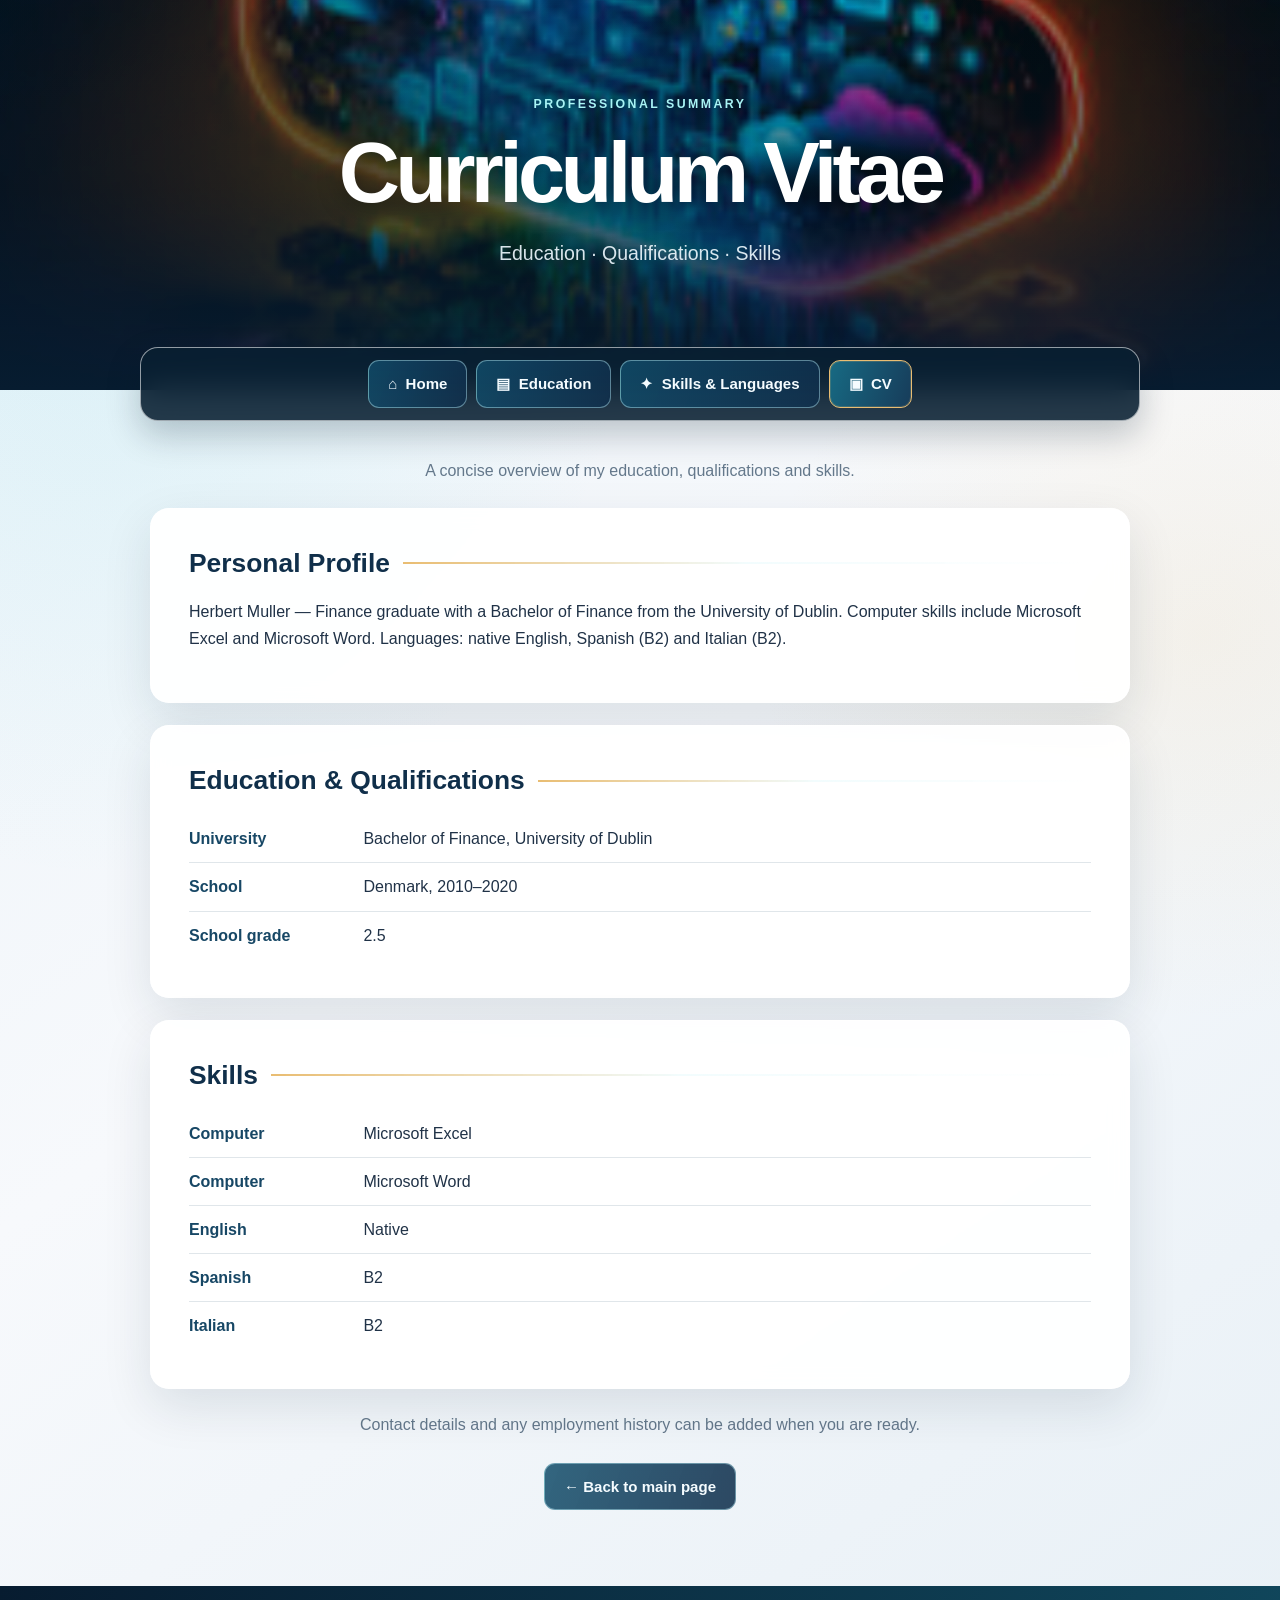
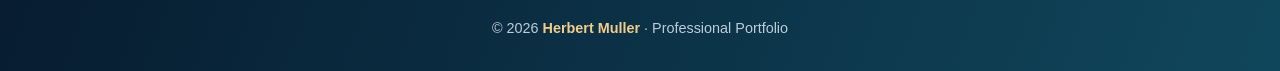
==== cv.html @ df2da914 "Add files via upload" ====
<!DOCTYPE html>
<html lang="en">
<head>
  <meta charset="UTF-8">
  <meta name="viewport" content="width=device-width, initial-scale=1.0">
  <meta name="description" content="Professional portfolio and CV of Herbert Muller.">
  <title>Curriculum Vitae | Herbert Muller</title>
  <link rel="stylesheet" href="css/style.css">
  <script src="js/script.js" defer></script>
</head>
<body>
  <header class="hero hero--compact">
    <div class="hero__image" aria-hidden="true"></div>
    <div class="hero__veil" aria-hidden="true"></div>
    <div class="hero__content">
      <span class="eyebrow">Professional Summary</span>
      <h1>Curriculum Vitae</h1>
      <p class="hero__subtitle">Education · Qualifications · Skills</p>
      
    </div>
  </header>
  <div class="nav-wrap">
  <nav class="nav" aria-label="Main navigation">
    <a class="nav__link" href="index.html" ><span>⌂ &nbsp;Home</span></a>
    <a class="nav__link" href="education.html" ><span>▤ &nbsp;Education</span></a>
    <a class="nav__link" href="skills.html" ><span>✦ &nbsp;Skills &amp; Languages</span></a>
    <a class="nav__link" href="cv.html" aria-current="page"><span>▣ &nbsp;CV</span></a>
  </nav>
</div>
  <main class="main">
    
  <p class="page-intro">A concise overview of my education, qualifications and skills.</p>
  <section class="panel">
    <h2>Personal Profile</h2>
    <p>Herbert Muller — Finance graduate with a Bachelor of Finance from the University of Dublin. Computer skills include Microsoft Excel and Microsoft Word. Languages: native English, Spanish (B2) and Italian (B2).</p>
  </section>
  <section class="panel">
    <h2>Education &amp; Qualifications</h2>
    <ul class="data-list">
      <li><strong>University</strong> Bachelor of Finance, University of Dublin</li>
      <li><strong>School</strong> Denmark, 2010–2020</li>
      <li><strong>School grade</strong> 2.5</li>
    </ul>
  </section>
  <section class="panel">
    <h2>Skills</h2>
    <ul class="data-list">
      <li><strong>Computer</strong> Microsoft Excel</li>
      <li><strong>Computer</strong> Microsoft Word</li>
      <li><strong>English</strong> Native</li>
      <li><strong>Spanish</strong> B2</li>
      <li><strong>Italian</strong> B2</li>
    </ul>
  </section>
  <p class="page-intro">Contact details and any employment history can be added when you are ready.</p>
  <div class="page-actions"><a class="button" href="index.html"><span>← Back to main page</span></a></div>

  </main>
  <footer class="footer">© 2026 <strong>Herbert Muller</strong> · Professional Portfolio</footer>
</body>
</html>
---- css/style.css ----
/* Herbert Muller portfolio — shared styles */
:root {
  --navy: #071c30;
  --navy-2: #102f4a;
  --blue: #176a91;
  --cyan: #57d9e8;
  --gold: #e9bd72;
  --ink: #203247;
  --muted: #64788b;
  --paper: rgba(255,255,255,.94);
  --line: rgba(18,65,94,.13);
  --shadow: 0 18px 50px rgba(9,34,56,.11);
}
* { box-sizing: border-box; }
html { scroll-behavior: smooth; }
body {
  margin: 0;
  color: var(--ink);
  font-family: Inter, "Segoe UI", Arial, sans-serif;
  line-height: 1.7;
  background:
    radial-gradient(ellipse at 8% 12%, rgba(87,217,232,.14), transparent 34rem),
    radial-gradient(ellipse at 94% 38%, rgba(233,189,114,.12), transparent 28rem),
    linear-gradient(145deg, #eaf2f8 0%, #f7f9fc 48%, #e8f0f6 100%);
}
a { color: inherit; }
.hero {
  position: relative;
  isolation: isolate;
  display: grid;
  place-items: center;
  min-height: 590px;
  padding: 72px 22px 100px;
  overflow: hidden;
  color: white;
  background: var(--navy);
}
.hero--compact { min-height: 390px; padding-top: 55px; padding-bottom: 85px; }
.hero__image {
  position: absolute;
  z-index: -2;
  inset: -12% 0;
  background-image: url("../assets/background_portfolio_herbert.jpg");
  background-position: center center;
  background-size: cover;
  transform: translate3d(0, var(--parallax-shift, 0px), 0) scale(1.14);
  will-change: transform;
  filter: saturate(1.13) contrast(1.05);
}
.hero__veil {
  position: absolute;
  z-index: -1;
  inset: 0;
  background:
    linear-gradient(180deg, rgba(4,19,32,.16) 0%, rgba(5,22,37,.45) 48%, #071c30 100%),
    linear-gradient(110deg, rgba(4,25,43,.66), rgba(10,62,82,.17) 56%, rgba(4,19,32,.5));
}
.hero__content {
  width: min(920px, 100%);
  text-align: center;
  text-shadow: 0 3px 24px rgba(0,0,0,.38);
  animation: hero-reveal .9s cubic-bezier(.2,.7,.2,1) both;
}
@keyframes hero-reveal {
  from { opacity: 0; transform: translateY(22px); }
  to { opacity: 1; transform: translateY(0); }
}
.eyebrow {
  display: inline-block;
  margin-bottom: 14px;
  color: #a9f4f5;
  font-size: .77rem;
  font-weight: 800;
  letter-spacing: .2em;
  text-transform: uppercase;
}
h1 {
  margin: 0;
  font-size: clamp(2.65rem, 8vw, 5.3rem);
  line-height: 1.04;
  letter-spacing: -.055em;
}
.hero__subtitle {
  max-width: 660px;
  margin: 20px auto 0;
  color: rgba(240,249,255,.9);
  font-size: clamp(1rem, 2.5vw, 1.22rem);
}
.hero__actions {
  display: flex;
  flex-wrap: wrap;
  justify-content: center;
  gap: 13px;
  margin-top: 30px;
}
.nav-wrap {
  position: relative;
  z-index: 5;
  display: flex;
  justify-content: center;
  padding: 0 18px;
  margin-top: -43px;
}
.nav {
  display: flex;
  justify-content: center;
  flex-wrap: wrap;
  gap: 9px;
  width: min(1000px, 100%);
  padding: 12px;
  border: 1px solid rgba(255,255,255,.56);
  border-radius: 18px;
  background: rgba(8,31,50,.88);
  box-shadow: 0 14px 34px rgba(5,24,42,.23);
  backdrop-filter: blur(16px);
}
.nav__link, .button {
  position: relative;
  display: inline-flex;
  align-items: center;
  justify-content: center;
  gap: 9px;
  min-height: 46px;
  padding: 10px 19px;
  overflow: hidden;
  border: 1.5px solid rgba(174,225,237,.48);
  border-radius: 11px;
  color: #f5fcff;
  background: linear-gradient(110deg, rgba(17,76,106,.85), rgba(17,46,75,.88), rgba(20,104,119,.84));
  background-size: 220% 100%;
  text-decoration: none;
  font: inherit;
  font-size: .94rem;
  font-weight: 750;
  cursor: pointer;
  transition:
    color .28s ease, border-color .28s ease, background-position .45s ease,
    box-shadow .28s ease, transform .28s cubic-bezier(.2,.8,.2,1), outline-color .28s ease;
}
.nav__link::before, .button::before {
  content: "";
  position: absolute;
  inset: 0;
  opacity: 0;
  background: linear-gradient(110deg, rgba(87,217,232,.28), rgba(233,189,114,.3));
  transition: opacity .3s ease;
}
.nav__link > span, .button > span { position: relative; z-index: 1; }
.nav__link:hover, .nav__link:focus-visible, .button:hover, .button:focus-visible {
  color: white;
  border-color: var(--gold);
  background-position: 100% 0;
  outline: 3px solid rgba(87,217,232,.28);
  outline-offset: 3px;
  box-shadow: 0 0 0 1px rgba(233,189,114,.2), 0 10px 26px rgba(0,0,0,.2);
  transform: translateY(-3px) scale(1.015);
}
.nav__link:hover::before, .nav__link:focus-visible::before,
.button:hover::before, .button:focus-visible::before { opacity: 1; }
.nav__link[aria-current="page"] {
  border-color: var(--gold);
  background: linear-gradient(110deg, #176a83, #173c5a);
  box-shadow: inset 0 0 0 1px rgba(233,189,114,.19);
}
.button--gold {
  color: #102c43;
  border-color: #ffe0a7;
  background: linear-gradient(110deg, #f0c77f, #dba958, #f6db9e);
  background-size: 220% 100%;
}
.button--gold:hover, .button--gold:focus-visible { color: #071c30; }
.main {
  width: min(980px, calc(100% - 36px));
  margin: 36px auto 76px;
}
.page-intro {
  margin: 0 auto 24px;
  max-width: 740px;
  text-align: center;
  color: var(--muted);
}
.panel {
  position: relative;
  margin: 0 0 22px;
  padding: clamp(24px, 5vw, 38px);
  border: 1px solid rgba(255,255,255,.85);
  border-radius: 19px;
  background: var(--paper);
  box-shadow: var(--shadow);
  backdrop-filter: blur(9px);
  animation: panel-fade .7s ease both;
}
.panel:nth-of-type(2) { animation-delay: .08s; }
.panel:nth-of-type(3) { animation-delay: .16s; }
.panel:nth-of-type(4) { animation-delay: .24s; }
@keyframes panel-fade {
  from { opacity: 0; transform: translateY(17px); }
  to { opacity: 1; transform: translateY(0); }
}
.panel h2 {
  display: flex;
  align-items: center;
  gap: 13px;
  margin: 0 0 18px;
  color: var(--navy-2);
  font-size: clamp(1.35rem, 3vw, 1.65rem);
  line-height: 1.25;
}
.panel h2::after {
  content: "";
  flex: 1;
  height: 2px;
  background: linear-gradient(90deg, var(--gold), rgba(87,217,232,.08), transparent);
}
.panel h3 { margin: 0 0 5px; color: #174765; font-size: 1.08rem; }
.panel p { margin: 0 0 12px; }
.muted { color: var(--muted); }
.tiles {
  display: grid;
  grid-template-columns: repeat(auto-fit, minmax(210px, 1fr));
  gap: 14px;
}
.tile {
  padding: 18px;
  border: 1px solid var(--line);
  border-radius: 13px;
  background: linear-gradient(145deg, rgba(239,248,251,.95), rgba(255,255,255,.96));
  transition: transform .25s ease, border-color .25s ease, box-shadow .25s ease;
}
.tile:hover {
  transform: translateY(-5px);
  border-color: rgba(23,106,145,.45);
  box-shadow: 0 12px 25px rgba(14,58,86,.09);
}
.tile__icon { display: block; margin-bottom: 8px; color: #12819a; font-size: 1.45rem; }
.pills { display: flex; flex-wrap: wrap; gap: 11px; }
.pill {
  padding: 10px 15px;
  border: 1px solid rgba(23,106,145,.2);
  border-radius: 999px;
  color: #164761;
  background: linear-gradient(110deg, #e8f8fa, #f8f1e5);
  font-weight: 720;
  transition: transform .23s ease, box-shadow .23s ease, background .3s ease;
}
.pill:hover { transform: translateY(-3px); box-shadow: 0 8px 20px rgba(14,58,86,.1); }
.timeline {
  display: grid;
  grid-template-columns: 145px 1fr;
  gap: 18px;
  padding: 19px 0;
  border-bottom: 1px solid var(--line);
}
.timeline:last-child { border-bottom: 0; padding-bottom: 0; }
.timeline__date { color: #16708a; font-weight: 800; }
.data-list { list-style: none; padding: 0; margin: 0; }
.data-list li {
  padding: 10px 0;
  border-bottom: 1px solid var(--line);
}
.data-list li:last-child { border-bottom: 0; }
.data-list strong { display: inline-block; min-width: 170px; color: #174765; }
.page-actions { display: flex; flex-wrap: wrap; justify-content: center; gap: 12px; margin-top: 25px; }
.footer {
  padding: 30px 18px;
  text-align: center;
  color: rgba(238,248,255,.78);
  background: linear-gradient(110deg, #071c30, #10465b, #071c30);
  background-size: 200% 100%;
  animation: footer-flow 12s ease-in-out infinite alternate;
  font-size: .9rem;
}
@keyframes footer-flow { to { background-position: 100% 0; } }
.footer strong { color: #f1cd8d; }
@media (max-width: 640px) {
  .hero { min-height: 540px; padding-bottom: 88px; }
  .hero--compact { min-height: 355px; }
  .nav { gap: 7px; padding: 10px; }
  .nav__link { flex: 1 1 42%; padding: 9px 10px; }
  .timeline { grid-template-columns: 1fr; gap: 3px; }
  .data-list strong { display: block; min-width: 0; }
  .page-actions .button { width: 100%; }
}
@media (prefers-reduced-motion: reduce) {
  *, *::before, *::after {
    scroll-behavior: auto !important;
    animation-duration: .01ms !important;
    animation-iteration-count: 1 !important;
    transition-duration: .01ms !important;
  }
  .hero__image { transform: scale(1.04) !important; }
  .panel { animation: none; }
}
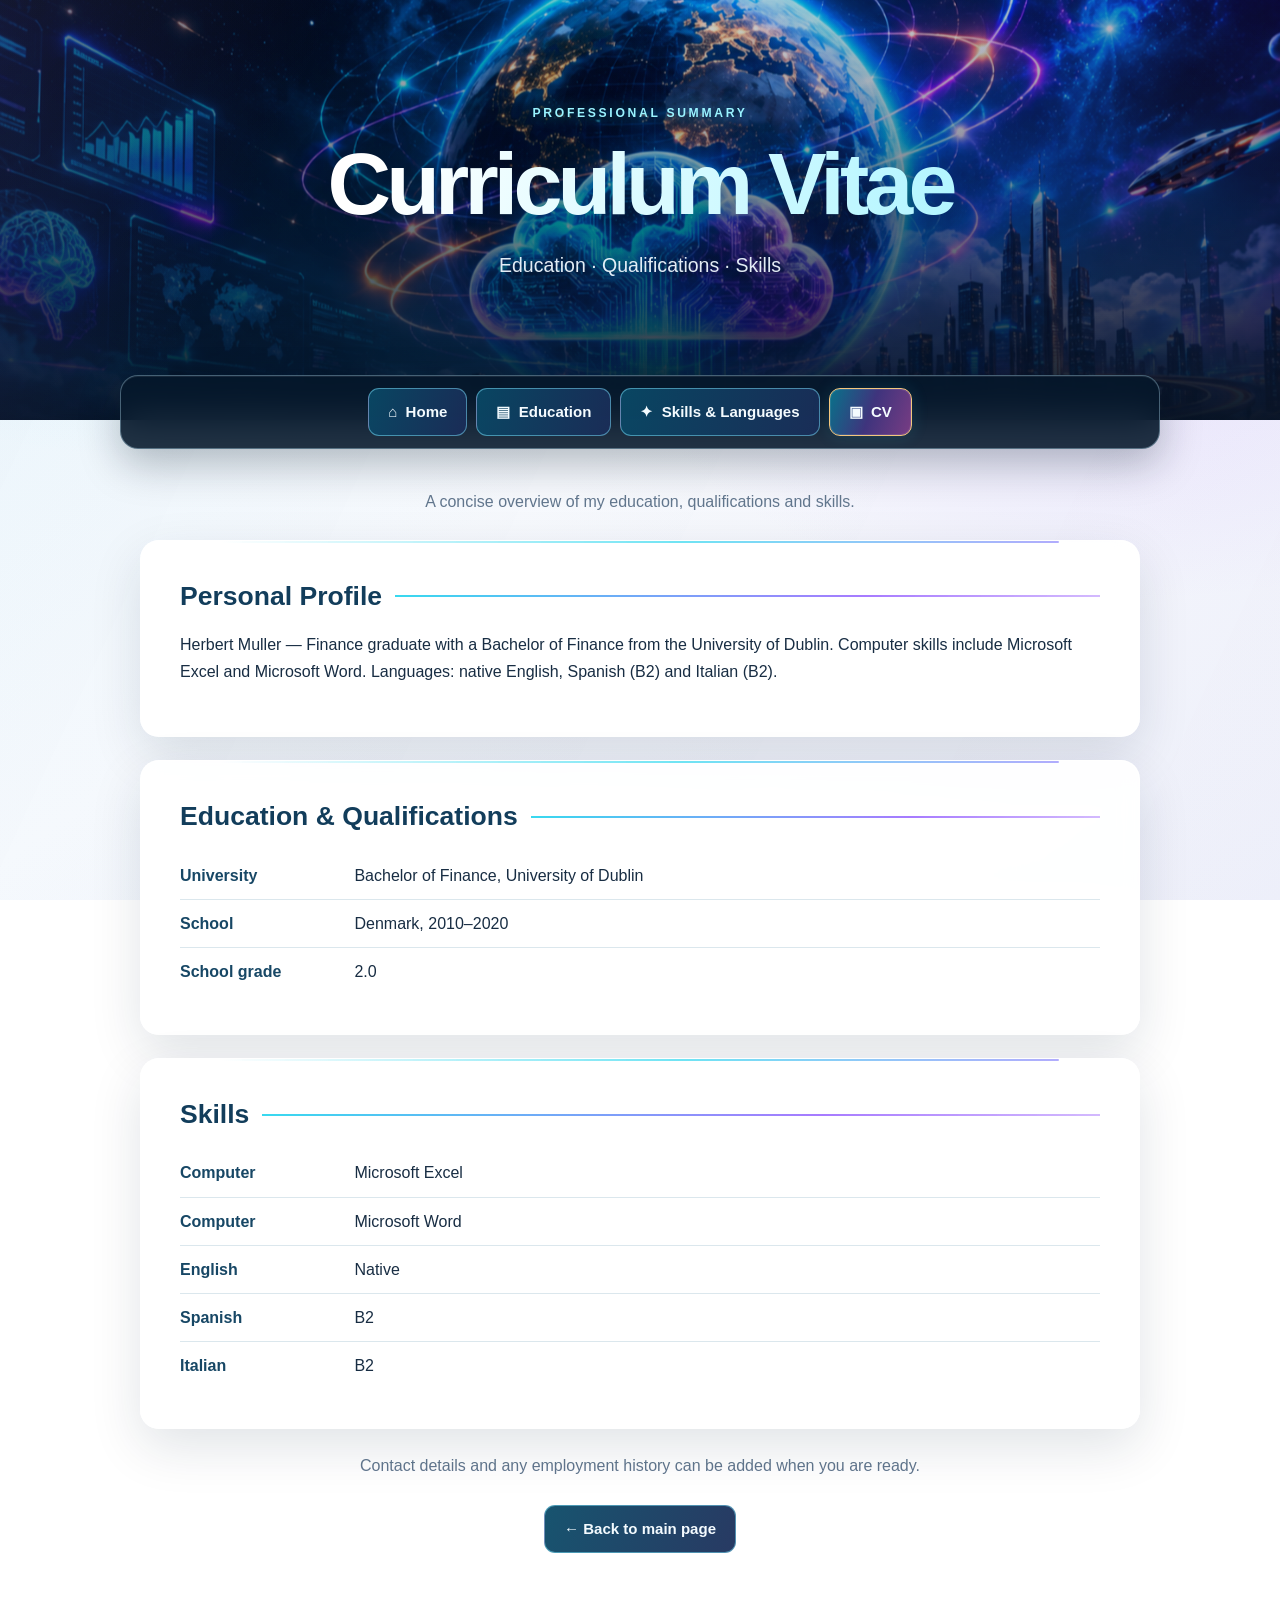
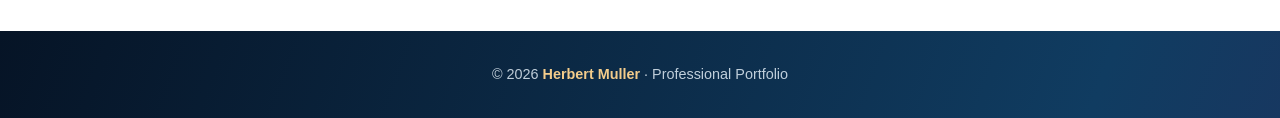
==== commit fde82513: "cv_v1.html grade improved from 2.5 to 2.0" ====
--- a/cv.html
+++ b/cv.html
@@ -39,7 +39,7 @@
     <ul class="data-list">
       <li><strong>University</strong> Bachelor of Finance, University of Dublin</li>
       <li><strong>School</strong> Denmark, 2010–2020</li>
-      <li><strong>School grade</strong> 2.5</li>
+      <li><strong>School grade</strong> 2.0</li>
     </ul>
   </section>
   <section class="panel">
--- a/css/style.css
+++ b/css/style.css
@@ -1,293 +1,15 @@
-/* Herbert Muller portfolio — shared styles */
-:root {
-  --navy: #071c30;
-  --navy-2: #102f4a;
-  --blue: #176a91;
-  --cyan: #57d9e8;
-  --gold: #e9bd72;
-  --ink: #203247;
-  --muted: #64788b;
-  --paper: rgba(255,255,255,.94);
-  --line: rgba(18,65,94,.13);
-  --shadow: 0 18px 50px rgba(9,34,56,.11);
-}
-* { box-sizing: border-box; }
-html { scroll-behavior: smooth; }
-body {
-  margin: 0;
-  color: var(--ink);
-  font-family: Inter, "Segoe UI", Arial, sans-serif;
-  line-height: 1.7;
-  background:
-    radial-gradient(ellipse at 8% 12%, rgba(87,217,232,.14), transparent 34rem),
-    radial-gradient(ellipse at 94% 38%, rgba(233,189,114,.12), transparent 28rem),
-    linear-gradient(145deg, #eaf2f8 0%, #f7f9fc 48%, #e8f0f6 100%);
-}
-a { color: inherit; }
-.hero {
-  position: relative;
-  isolation: isolate;
-  display: grid;
-  place-items: center;
-  min-height: 590px;
-  padding: 72px 22px 100px;
-  overflow: hidden;
-  color: white;
-  background: var(--navy);
-}
-.hero--compact { min-height: 390px; padding-top: 55px; padding-bottom: 85px; }
-.hero__image {
-  position: absolute;
-  z-index: -2;
-  inset: -12% 0;
-  background-image: url("../assets/background_portfolio_herbert.jpg");
-  background-position: center center;
-  background-size: cover;
-  transform: translate3d(0, var(--parallax-shift, 0px), 0) scale(1.14);
-  will-change: transform;
-  filter: saturate(1.13) contrast(1.05);
-}
-.hero__veil {
-  position: absolute;
-  z-index: -1;
-  inset: 0;
-  background:
-    linear-gradient(180deg, rgba(4,19,32,.16) 0%, rgba(5,22,37,.45) 48%, #071c30 100%),
-    linear-gradient(110deg, rgba(4,25,43,.66), rgba(10,62,82,.17) 56%, rgba(4,19,32,.5));
-}
-.hero__content {
-  width: min(920px, 100%);
-  text-align: center;
-  text-shadow: 0 3px 24px rgba(0,0,0,.38);
-  animation: hero-reveal .9s cubic-bezier(.2,.7,.2,1) both;
-}
-@keyframes hero-reveal {
-  from { opacity: 0; transform: translateY(22px); }
-  to { opacity: 1; transform: translateY(0); }
-}
-.eyebrow {
-  display: inline-block;
-  margin-bottom: 14px;
-  color: #a9f4f5;
-  font-size: .77rem;
-  font-weight: 800;
-  letter-spacing: .2em;
-  text-transform: uppercase;
-}
-h1 {
-  margin: 0;
-  font-size: clamp(2.65rem, 8vw, 5.3rem);
-  line-height: 1.04;
-  letter-spacing: -.055em;
-}
-.hero__subtitle {
-  max-width: 660px;
-  margin: 20px auto 0;
-  color: rgba(240,249,255,.9);
-  font-size: clamp(1rem, 2.5vw, 1.22rem);
-}
-.hero__actions {
-  display: flex;
-  flex-wrap: wrap;
-  justify-content: center;
-  gap: 13px;
-  margin-top: 30px;
-}
-.nav-wrap {
-  position: relative;
-  z-index: 5;
-  display: flex;
-  justify-content: center;
-  padding: 0 18px;
-  margin-top: -43px;
-}
-.nav {
-  display: flex;
-  justify-content: center;
-  flex-wrap: wrap;
-  gap: 9px;
-  width: min(1000px, 100%);
-  padding: 12px;
-  border: 1px solid rgba(255,255,255,.56);
-  border-radius: 18px;
-  background: rgba(8,31,50,.88);
-  box-shadow: 0 14px 34px rgba(5,24,42,.23);
-  backdrop-filter: blur(16px);
-}
-.nav__link, .button {
-  position: relative;
-  display: inline-flex;
-  align-items: center;
-  justify-content: center;
-  gap: 9px;
-  min-height: 46px;
-  padding: 10px 19px;
-  overflow: hidden;
-  border: 1.5px solid rgba(174,225,237,.48);
-  border-radius: 11px;
-  color: #f5fcff;
-  background: linear-gradient(110deg, rgba(17,76,106,.85), rgba(17,46,75,.88), rgba(20,104,119,.84));
-  background-size: 220% 100%;
-  text-decoration: none;
-  font: inherit;
-  font-size: .94rem;
-  font-weight: 750;
-  cursor: pointer;
-  transition:
-    color .28s ease, border-color .28s ease, background-position .45s ease,
-    box-shadow .28s ease, transform .28s cubic-bezier(.2,.8,.2,1), outline-color .28s ease;
-}
-.nav__link::before, .button::before {
-  content: "";
-  position: absolute;
-  inset: 0;
-  opacity: 0;
-  background: linear-gradient(110deg, rgba(87,217,232,.28), rgba(233,189,114,.3));
-  transition: opacity .3s ease;
-}
-.nav__link > span, .button > span { position: relative; z-index: 1; }
-.nav__link:hover, .nav__link:focus-visible, .button:hover, .button:focus-visible {
-  color: white;
-  border-color: var(--gold);
-  background-position: 100% 0;
-  outline: 3px solid rgba(87,217,232,.28);
-  outline-offset: 3px;
-  box-shadow: 0 0 0 1px rgba(233,189,114,.2), 0 10px 26px rgba(0,0,0,.2);
-  transform: translateY(-3px) scale(1.015);
-}
-.nav__link:hover::before, .nav__link:focus-visible::before,
-.button:hover::before, .button:focus-visible::before { opacity: 1; }
-.nav__link[aria-current="page"] {
-  border-color: var(--gold);
-  background: linear-gradient(110deg, #176a83, #173c5a);
-  box-shadow: inset 0 0 0 1px rgba(233,189,114,.19);
-}
-.button--gold {
-  color: #102c43;
-  border-color: #ffe0a7;
-  background: linear-gradient(110deg, #f0c77f, #dba958, #f6db9e);
-  background-size: 220% 100%;
-}
-.button--gold:hover, .button--gold:focus-visible { color: #071c30; }
-.main {
-  width: min(980px, calc(100% - 36px));
-  margin: 36px auto 76px;
-}
-.page-intro {
-  margin: 0 auto 24px;
-  max-width: 740px;
-  text-align: center;
-  color: var(--muted);
-}
-.panel {
-  position: relative;
-  margin: 0 0 22px;
-  padding: clamp(24px, 5vw, 38px);
-  border: 1px solid rgba(255,255,255,.85);
-  border-radius: 19px;
-  background: var(--paper);
-  box-shadow: var(--shadow);
-  backdrop-filter: blur(9px);
-  animation: panel-fade .7s ease both;
-}
-.panel:nth-of-type(2) { animation-delay: .08s; }
-.panel:nth-of-type(3) { animation-delay: .16s; }
-.panel:nth-of-type(4) { animation-delay: .24s; }
-@keyframes panel-fade {
-  from { opacity: 0; transform: translateY(17px); }
-  to { opacity: 1; transform: translateY(0); }
-}
-.panel h2 {
-  display: flex;
-  align-items: center;
-  gap: 13px;
-  margin: 0 0 18px;
-  color: var(--navy-2);
-  font-size: clamp(1.35rem, 3vw, 1.65rem);
-  line-height: 1.25;
-}
-.panel h2::after {
-  content: "";
-  flex: 1;
-  height: 2px;
-  background: linear-gradient(90deg, var(--gold), rgba(87,217,232,.08), transparent);
-}
-.panel h3 { margin: 0 0 5px; color: #174765; font-size: 1.08rem; }
-.panel p { margin: 0 0 12px; }
-.muted { color: var(--muted); }
-.tiles {
-  display: grid;
-  grid-template-columns: repeat(auto-fit, minmax(210px, 1fr));
-  gap: 14px;
-}
-.tile {
-  padding: 18px;
-  border: 1px solid var(--line);
-  border-radius: 13px;
-  background: linear-gradient(145deg, rgba(239,248,251,.95), rgba(255,255,255,.96));
-  transition: transform .25s ease, border-color .25s ease, box-shadow .25s ease;
-}
-.tile:hover {
-  transform: translateY(-5px);
-  border-color: rgba(23,106,145,.45);
-  box-shadow: 0 12px 25px rgba(14,58,86,.09);
-}
-.tile__icon { display: block; margin-bottom: 8px; color: #12819a; font-size: 1.45rem; }
-.pills { display: flex; flex-wrap: wrap; gap: 11px; }
-.pill {
-  padding: 10px 15px;
-  border: 1px solid rgba(23,106,145,.2);
-  border-radius: 999px;
-  color: #164761;
-  background: linear-gradient(110deg, #e8f8fa, #f8f1e5);
-  font-weight: 720;
-  transition: transform .23s ease, box-shadow .23s ease, background .3s ease;
-}
-.pill:hover { transform: translateY(-3px); box-shadow: 0 8px 20px rgba(14,58,86,.1); }
-.timeline {
-  display: grid;
-  grid-template-columns: 145px 1fr;
-  gap: 18px;
-  padding: 19px 0;
-  border-bottom: 1px solid var(--line);
-}
-.timeline:last-child { border-bottom: 0; padding-bottom: 0; }
-.timeline__date { color: #16708a; font-weight: 800; }
-.data-list { list-style: none; padding: 0; margin: 0; }
-.data-list li {
-  padding: 10px 0;
-  border-bottom: 1px solid var(--line);
-}
-.data-list li:last-child { border-bottom: 0; }
-.data-list strong { display: inline-block; min-width: 170px; color: #174765; }
-.page-actions { display: flex; flex-wrap: wrap; justify-content: center; gap: 12px; margin-top: 25px; }
-.footer {
-  padding: 30px 18px;
-  text-align: center;
-  color: rgba(238,248,255,.78);
-  background: linear-gradient(110deg, #071c30, #10465b, #071c30);
-  background-size: 200% 100%;
-  animation: footer-flow 12s ease-in-out infinite alternate;
-  font-size: .9rem;
-}
-@keyframes footer-flow { to { background-position: 100% 0; } }
-.footer strong { color: #f1cd8d; }
-@media (max-width: 640px) {
-  .hero { min-height: 540px; padding-bottom: 88px; }
-  .hero--compact { min-height: 355px; }
-  .nav { gap: 7px; padding: 10px; }
-  .nav__link { flex: 1 1 42%; padding: 9px 10px; }
-  .timeline { grid-template-columns: 1fr; gap: 3px; }
-  .data-list strong { display: block; min-width: 0; }
-  .page-actions .button { width: 100%; }
-}
-@media (prefers-reduced-motion: reduce) {
-  *, *::before, *::after {
-    scroll-behavior: auto !important;
-    animation-duration: .01ms !important;
-    animation-iteration-count: 1 !important;
-    transition-duration: .01ms !important;
-  }
-  .hero__image { transform: scale(1.04) !important; }
-  .panel { animation: none; }
-}
+/* Herbert Muller — Futuristic portfolio theme */
+:root{--midnight:#061426;--deep-blue:#0a2541;--electric:#38d9ef;--violet:#a77bff;--magenta:#ff69cf;--gold:#f2bf70;--ink:#182d43;--muted:#62778e;--surface:rgba(255,255,255,.94);--line:rgba(36,107,145,.16);--shadow:0 18px 52px rgba(6,30,54,.12)}
+*{box-sizing:border-box}html{scroll-behavior:smooth}body{margin:0;color:var(--ink);font-family:Inter,"Segoe UI",Arial,sans-serif;line-height:1.7;background:radial-gradient(ellipse at 12% 8%,rgba(56,217,239,.17),transparent 33rem),radial-gradient(ellipse at 88% 42%,rgba(167,123,255,.13),transparent 30rem),linear-gradient(145deg,#eaf4fb 0%,#f8f9fd 48%,#edf0fa 100%);background-attachment:fixed}
+body:before{content:"";position:fixed;inset:0;z-index:-1;pointer-events:none;opacity:.34;background:linear-gradient(115deg,rgba(56,217,239,.08),transparent 32%,rgba(255,105,207,.07) 68%,transparent);background-size:220% 220%;animation:ambient-drift 18s ease-in-out infinite alternate}@keyframes ambient-drift{0%{background-position:0 20%;filter:hue-rotate(0)}100%{background-position:100% 80%;filter:hue-rotate(38deg)}}
+a{color:inherit}
+.hero{position:relative;isolation:isolate;display:grid;place-items:center;min-height:620px;padding:80px 22px 112px;overflow:hidden;color:#fff;background:var(--midnight)}.hero--compact{min-height:420px;padding:60px 22px 100px}.hero__image{position:absolute;z-index:-3;inset:-14% 0;background-image:url("../assets/futuristic-tech-background.png");background-position:center 46%;background-size:cover;transform:translate3d(0,0,0) scale(1.13);will-change:transform;filter:saturate(1.12) contrast(1.06)}.hero__veil{position:absolute;z-index:-2;inset:0;background:linear-gradient(180deg,rgba(3,14,29,.10) 0%,rgba(4,18,34,.36) 44%,rgba(5,19,35,.96) 100%),linear-gradient(115deg,rgba(4,20,42,.58),rgba(7,73,99,.08) 46%,rgba(43,13,75,.35))}.hero__veil:after{content:"";position:absolute;inset:-20%;background:linear-gradient(115deg,transparent 25%,rgba(56,217,239,.14) 42%,rgba(167,123,255,.10) 54%,transparent 70%);transform:translateX(-45%);animation:light-sweep 13s ease-in-out infinite;pointer-events:none}@keyframes light-sweep{0%,15%{transform:translateX(-48%);opacity:.25}65%,100%{transform:translateX(48%);opacity:.8}}
+.hero__content{width:min(940px,100%);text-align:center;animation:hero-arrive 1s cubic-bezier(.18,.72,.22,1) both}@keyframes hero-arrive{from{opacity:0;transform:translateY(28px) scale(.985);filter:blur(5px)}to{opacity:1;transform:translateY(0) scale(1);filter:blur(0)}}.eyebrow{display:inline-block;margin-bottom:14px;color:#9af3ff;font-size:.76rem;font-weight:850;letter-spacing:.22em;text-transform:uppercase;text-shadow:0 0 18px rgba(56,217,239,.65);animation:accent-pulse 5s ease-in-out infinite}@keyframes accent-pulse{0%,100%{color:#9af3ff;text-shadow:0 0 12px rgba(56,217,239,.4)}50%{color:#f6c5ff;text-shadow:0 0 18px rgba(255,105,207,.55)}}
+h1{margin:0;font-size:clamp(2.7rem,8vw,5.5rem);line-height:1.04;letter-spacing:-.055em;color:#fff;background:linear-gradient(100deg,#fff 10%,#a8f4ff 42%,#e6c5ff 68%,#fff 90%);background-size:220% auto;-webkit-background-clip:text;background-clip:text;-webkit-text-fill-color:transparent;animation:title-color-flow 8s ease-in-out infinite alternate;filter:drop-shadow(0 5px 20px rgba(0,0,0,.28))}@keyframes title-color-flow{from{background-position:0 center}to{background-position:100% center}}.hero__subtitle{max-width:690px;margin:20px auto 0;color:rgba(240,249,255,.94);font-size:clamp(1rem,2.5vw,1.22rem);text-shadow:0 2px 18px rgba(0,0,0,.45)}.hero__actions{display:flex;flex-wrap:wrap;justify-content:center;gap:13px;margin-top:32px}
+.nav-wrap{position:relative;z-index:5;display:flex;justify-content:center;padding:0 18px;margin-top:-45px}.nav{display:flex;justify-content:center;flex-wrap:wrap;gap:9px;width:min(1040px,100%);padding:12px;border:1px solid rgba(190,236,255,.35);border-radius:18px;background:rgba(5,23,43,.88);box-shadow:0 15px 42px rgba(4,20,40,.28),inset 0 1px rgba(255,255,255,.08);backdrop-filter:blur(18px)}
+.nav__link,.button{position:relative;display:inline-flex;align-items:center;justify-content:center;gap:9px;min-height:46px;padding:10px 19px;overflow:hidden;border:1.5px solid rgba(119,220,245,.52);border-radius:11px;color:#f4fbff;background:linear-gradient(110deg,rgba(9,73,102,.94),rgba(28,43,88,.94),rgba(91,37,108,.9));background-size:230% 100%;text-decoration:none;font:inherit;font-size:.94rem;font-weight:760;cursor:pointer;transition:color .3s ease,border-color .3s ease,background-position .6s ease,box-shadow .3s ease,transform .3s cubic-bezier(.2,.8,.2,1),outline-color .3s ease}.nav__link:before,.button:before{content:"";position:absolute;inset:0;opacity:0;background:linear-gradient(110deg,rgba(56,217,239,.34),rgba(167,123,255,.29),rgba(255,105,207,.26));transition:opacity .34s ease}.nav__link:after,.button:after{content:"";position:absolute;top:-40%;left:-70%;width:42%;height:180%;background:linear-gradient(90deg,transparent,rgba(255,255,255,.3),transparent);transform:rotate(18deg);transition:left .65s ease}.nav__link>span,.button>span{position:relative;z-index:1}.nav__link:hover,.nav__link:focus-visible,.button:hover,.button:focus-visible{color:#fff;border-color:#ffd28c;background-position:100% 0;outline:3px solid rgba(56,217,239,.26);outline-offset:3px;box-shadow:0 0 0 1px rgba(255,210,140,.22),0 12px 30px rgba(0,0,0,.22),0 0 24px rgba(56,217,239,.16);transform:translateY(-4px) scale(1.02)}.nav__link:hover:before,.nav__link:focus-visible:before,.button:hover:before,.button:focus-visible:before{opacity:1}.nav__link:hover:after,.button:hover:after{left:135%}.nav__link[aria-current=page]{border-color:#f4c77e;background:linear-gradient(110deg,#08728a,#3f347d,#783c83);box-shadow:inset 0 0 0 1px rgba(255,255,255,.1),0 0 17px rgba(56,217,239,.13);animation:current-nav-glow 5s ease-in-out infinite alternate}@keyframes current-nav-glow{from{box-shadow:inset 0 0 0 1px rgba(255,255,255,.1),0 0 10px rgba(56,217,239,.12)}to{box-shadow:inset 0 0 0 1px rgba(255,255,255,.16),0 0 22px rgba(167,123,255,.28)}}.button--gold{color:#142b42;border-color:#ffe2a8;background:linear-gradient(110deg,#f4cc82,#e1a951,#eab6ee);background-size:230% 100%}.button--gold:hover,.button--gold:focus-visible{color:#10283d}
+.main{width:min(1000px,calc(100% - 36px));margin:39px auto 78px}.page-intro{max-width:760px;margin:0 auto 25px;text-align:center;color:var(--muted)}.panel{position:relative;margin:0 0 23px;padding:clamp(24px,5vw,39px);border:1px solid rgba(255,255,255,.9);border-radius:19px;background:var(--surface);box-shadow:var(--shadow);backdrop-filter:blur(10px);animation:panel-enter .76s cubic-bezier(.2,.75,.2,1) both;transition:transform .32s ease,box-shadow .32s ease,border-color .32s ease}.panel:before{content:"";position:absolute;top:0;left:8%;right:8%;height:2px;border-radius:3px;background:linear-gradient(90deg,transparent,var(--electric),var(--violet),var(--magenta),transparent);background-size:220% auto;opacity:.72;animation:color-ribbon 8s linear infinite}@keyframes color-ribbon{to{background-position:220% center}}.panel:hover{transform:translateY(-3px);border-color:rgba(56,155,190,.25);box-shadow:0 22px 56px rgba(6,30,54,.15)}.panel:nth-of-type(2){animation-delay:.08s}.panel:nth-of-type(3){animation-delay:.16s}.panel:nth-of-type(4){animation-delay:.24s}@keyframes panel-enter{from{opacity:0;transform:translateY(22px)}to{opacity:1;transform:translateY(0)}}.panel h2{display:flex;align-items:center;gap:13px;margin:0 0 18px;color:#123d5b;font-size:clamp(1.35rem,3vw,1.66rem);line-height:1.25}.panel h2:after{content:"";flex:1;height:2px;background:linear-gradient(90deg,var(--electric),var(--violet),rgba(255,105,207,.05),transparent);background-size:200% auto;animation:color-ribbon 12s linear infinite}.panel h3{margin:0 0 5px;color:#174765;font-size:1.08rem}.panel p{margin:0 0 12px}.muted{color:var(--muted)}
+.tiles{display:grid;grid-template-columns:repeat(auto-fit,minmax(210px,1fr));gap:15px}.tile{padding:19px;border:1px solid var(--line);border-radius:14px;background:linear-gradient(145deg,rgba(235,249,252,.97),rgba(249,244,255,.95),rgba(255,255,255,.96));background-size:200% 200%;transition:transform .28s ease,border-color .28s ease,box-shadow .28s ease,background-position .5s ease}.tile:hover{transform:translateY(-6px) scale(1.012);border-color:rgba(89,145,203,.55);background-position:100% 100%;box-shadow:0 14px 30px rgba(14,58,86,.13)}.tile__icon{display:block;margin-bottom:8px;color:#0c91aa;font-size:1.5rem;text-shadow:0 0 13px rgba(56,217,239,.35)}.pills{display:flex;flex-wrap:wrap;gap:11px}.pill{padding:10px 15px;border:1px solid rgba(23,106,145,.2);border-radius:999px;color:#164761;background:linear-gradient(110deg,#e8f8fa,#f0eafe,#fbf0e5);background-size:220% auto;font-weight:730;transition:transform .24s ease,box-shadow .24s ease,background-position .4s ease}.pill:hover{transform:translateY(-3px);background-position:100% center;box-shadow:0 8px 20px rgba(14,58,86,.1)}.timeline{display:grid;grid-template-columns:145px 1fr;gap:18px;padding:19px 0;border-bottom:1px solid var(--line)}.timeline:last-child{border-bottom:0;padding-bottom:0}.timeline__date{color:#16708a;font-weight:830}.data-list{list-style:none;padding:0;margin:0}.data-list li{padding:10px 0;border-bottom:1px solid var(--line)}.data-list li:last-child{border-bottom:0}.data-list strong{display:inline-block;min-width:170px;color:#174765}.page-actions{display:flex;flex-wrap:wrap;justify-content:center;gap:12px;margin-top:26px}
+.footer{padding:31px 18px;text-align:center;color:rgba(238,248,255,.8);background:linear-gradient(110deg,#061426,#103c61,#38245f,#061426);background-size:260% 100%;animation:footer-colors 18s ease-in-out infinite alternate;font-size:.9rem}@keyframes footer-colors{to{background-position:100% 0}}.footer strong{color:#f3cc8b}
+@media(max-width:640px){.hero{min-height:545px;padding-bottom:94px}.hero--compact{min-height:365px}.nav{gap:7px;padding:10px}.nav__link{flex:1 1 42%;padding:9px 10px}.timeline{grid-template-columns:1fr;gap:3px}.data-list strong{display:block;min-width:0}.page-actions .button{width:100%}}
+@media(prefers-reduced-motion:reduce){*,*:before,*:after{scroll-behavior:auto!important;animation-duration:.01ms!important;animation-iteration-count:1!important;transition-duration:.01ms!important}.hero__image{transform:none!important}.panel{animation:none}}
